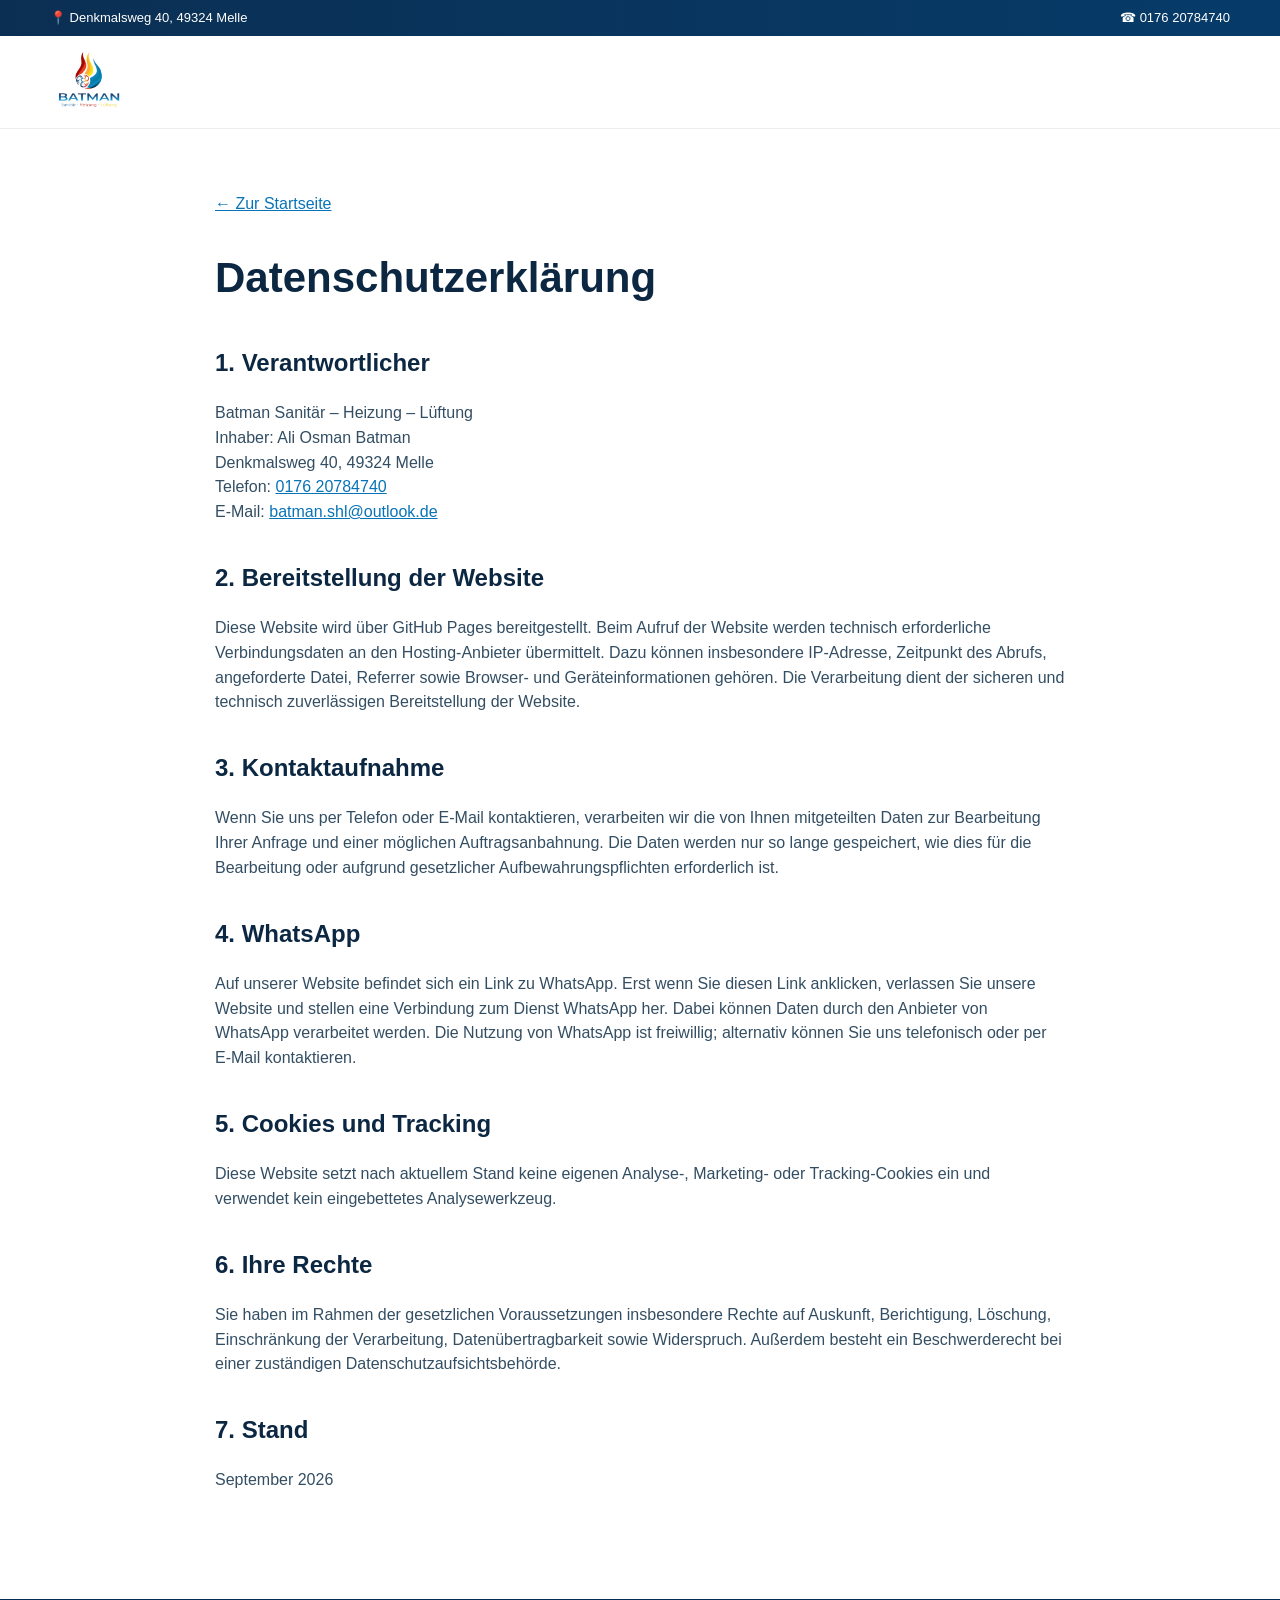
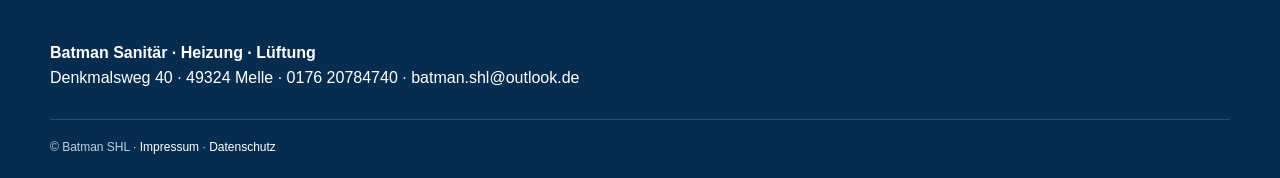
==== datenschutz.html @ 42f6667f "Add files via upload" ====
<!doctype html><html lang="de"><head><meta charset="utf-8"><meta name="viewport" content="width=device-width,initial-scale=1"><meta name="robots" content="index,follow"><link rel="icon" href="logo.jpg" type="image/jpeg"><link rel="stylesheet" href="styles.css"><title>Datenschutz | Batman SHL</title><style>.legal-page{padding:64px 0 90px;max-width:850px}.legal-page h1{font-size:42px;margin:0 0 28px}.legal-page h2{font-size:24px;margin-top:34px}.legal-page p,.legal-page li{color:#334e63}.legal-page a{color:#0873b7;text-decoration:underline}.legal-back{display:inline-block;margin-bottom:28px;color:#0873b7}</style></head><body><div class="topbar"><div class="container topbar-inner"><span>📍 Denkmalsweg 40, 49324 Melle</span><div><a href="tel:+4917620784740">☎ 0176 20784740</a></div></div></div><header class="header"><div class="container nav-wrap"><a class="brand" href="index.html"><img src="logo.jpg" alt="Batman Sanitär - Heizung - Lüftung"></a></div></header><main><div class="container legal-page"><a class="legal-back" href="index.html">← Zur Startseite</a><h1>Datenschutzerklärung</h1><h2>1. Verantwortlicher</h2><p>Batman Sanitär – Heizung – Lüftung<br>Inhaber: Ali Osman Batman<br>Denkmalsweg 40, 49324 Melle<br>Telefon: <a href="tel:+4917620784740">0176 20784740</a><br>E-Mail: <a href="mailto:batman.shl@outlook.de">batman.shl@outlook.de</a></p><h2>2. Bereitstellung der Website</h2><p>Diese Website wird über GitHub Pages bereitgestellt. Beim Aufruf der Website werden technisch erforderliche Verbindungsdaten an den Hosting-Anbieter übermittelt. Dazu können insbesondere IP-Adresse, Zeitpunkt des Abrufs, angeforderte Datei, Referrer sowie Browser- und Geräteinformationen gehören. Die Verarbeitung dient der sicheren und technisch zuverlässigen Bereitstellung der Website.</p><h2>3. Kontaktaufnahme</h2><p>Wenn Sie uns per Telefon oder E-Mail kontaktieren, verarbeiten wir die von Ihnen mitgeteilten Daten zur Bearbeitung Ihrer Anfrage und einer möglichen Auftragsanbahnung. Die Daten werden nur so lange gespeichert, wie dies für die Bearbeitung oder aufgrund gesetzlicher Aufbewahrungspflichten erforderlich ist.</p><h2>4. WhatsApp</h2><p>Auf unserer Website befindet sich ein Link zu WhatsApp. Erst wenn Sie diesen Link anklicken, verlassen Sie unsere Website und stellen eine Verbindung zum Dienst WhatsApp her. Dabei können Daten durch den Anbieter von WhatsApp verarbeitet werden. Die Nutzung von WhatsApp ist freiwillig; alternativ können Sie uns telefonisch oder per E-Mail kontaktieren.</p><h2>5. Cookies und Tracking</h2><p>Diese Website setzt nach aktuellem Stand keine eigenen Analyse-, Marketing- oder Tracking-Cookies ein und verwendet kein eingebettetes Analysewerkzeug.</p><h2>6. Ihre Rechte</h2><p>Sie haben im Rahmen der gesetzlichen Voraussetzungen insbesondere Rechte auf Auskunft, Berichtigung, Löschung, Einschränkung der Verarbeitung, Datenübertragbarkeit sowie Widerspruch. Außerdem besteht ein Beschwerderecht bei einer zuständigen Datenschutzaufsichtsbehörde.</p><h2>7. Stand</h2><p>September 2026</p></div></main><footer class="footer"><div class="container"><strong>Batman Sanitär · Heizung · Lüftung</strong><br>Denkmalsweg 40 · 49324 Melle · <a href="tel:+4917620784740">0176 20784740</a> · <a href="mailto:batman.shl@outlook.de">batman.shl@outlook.de</a><div class="legal">© Batman SHL · <a href="impressum.html">Impressum</a> · <a href="datenschutz.html">Datenschutz</a></div></div></footer></body></html>
---- styles.css ----
:root{--navy:#063b69;--navy2:#0b2f53;--blue:#0f86c8;--red:#d52b1e;--yellow:#ffc928;--ink:#0c2742;--muted:#5f7184;--soft:#f4f8fb;--line:#dce7ef;--white:#fff;--shadow:0 12px 32px rgba(7,45,78,.08)}
*{box-sizing:border-box}html{scroll-behavior:smooth}body{margin:0;font-family:Arial,Helvetica,sans-serif;color:var(--ink);background:#fff;line-height:1.55}a{color:inherit;text-decoration:none}.container{width:min(1180px,calc(100% - 40px));margin:auto}.topbar{background:linear-gradient(90deg,var(--navy2),var(--navy));color:#fff;font-size:13px}.topbar-inner{height:36px;display:flex;align-items:center;justify-content:space-between}.topbar a{color:#fff}.header{background:#fff;position:sticky;top:0;z-index:20;box-shadow:0 1px 0 rgba(12,39,66,.08)}.nav-wrap{height:92px;display:flex;align-items:center;gap:28px}.brand img{display:block;width:280px;max-height:78px;object-fit:contain;object-position:left center}.nav{margin-left:auto;display:flex;gap:28px;align-items:center;font-size:14px;font-weight:600}.nav a:hover{color:var(--blue)}.menu-toggle{display:none;background:none;border:0;font-size:26px}.btn{display:inline-flex;align-items:center;justify-content:center;min-height:48px;padding:0 22px;border-radius:7px;font-weight:700;font-size:14px;border:1px solid transparent;transition:.2s}.btn-primary{background:linear-gradient(135deg,var(--blue),#0468ab);color:#fff;box-shadow:0 8px 20px rgba(15,134,200,.22)}.btn-primary:hover{transform:translateY(-1px)}.btn-outline{border-color:#0b5f9f;color:#0a548a;background:#fff}.hero{background:linear-gradient(100deg,#f7fbfe 0%,#eef6fb 50%,#fff 100%)}.hero-grid{display:grid;grid-template-columns:1.05fr 1fr;min-height:560px}.hero-copy{padding:72px 52px 64px 0;display:flex;flex-direction:column;justify-content:center}.eyebrow{letter-spacing:.18em;font-size:12px;font-weight:800;color:#0873b7;margin-bottom:10px}.hero h1,.section h2,.why h2,.contact-band h2{font-size:clamp(38px,5vw,64px);line-height:.98;letter-spacing:-.04em;margin:0 0 22px}.hero p{font-size:18px;max-width:670px;margin:0 0 28px;color:#2b4660}.actions{display:flex;gap:14px;flex-wrap:wrap}.trust-row{display:flex;gap:28px;flex-wrap:wrap;margin-top:30px;font-size:13px;font-weight:600}.trust-row span{white-space:nowrap}.hero-media{min-height:560px;background:linear-gradient(rgba(4,45,76,.10),rgba(4,45,76,.10)),url('hero-bad.jpg') center/cover no-repeat;position:relative}.hero-note{position:absolute;right:40px;bottom:44px;max-width:250px;background:rgba(255,255,255,.9);padding:18px 20px;border-radius:12px;font-size:22px;font-weight:700;line-height:1.2;box-shadow:var(--shadow)}.section{padding:76px 0}.section h2{font-size:42px;line-height:1.05}.section-intro{max-width:760px;color:var(--muted);margin:0 0 30px;font-size:17px}.services-grid{display:grid;grid-template-columns:repeat(3,1fr);gap:18px}.service-card{border:1px solid var(--line);border-radius:12px;padding:24px 22px;background:#fff;min-height:205px;box-shadow:var(--shadow)}.service-card h3{margin:12px 0 8px;font-size:18px}.service-card p{margin:0;color:var(--muted);font-size:14px}.service-icon{font-size:34px}.why{display:grid;grid-template-columns:1fr 1fr;background:linear-gradient(135deg,#083f70,#052f54);color:#fff}.why-photo{min-height:470px;background:linear-gradient(rgba(4,28,48,.15),rgba(4,28,48,.15)),url('mitarbeiter.jpg') center/cover no-repeat}.why-copy{padding:70px 8vw 60px 55px;display:flex;flex-direction:column;justify-content:center}.why h2{font-size:50px}.why p{font-size:17px;max-width:680px;color:#dceaf4}.light{color:#d9efff}.why-points{display:grid;grid-template-columns:repeat(3,1fr);gap:24px;margin-top:34px}.why-points div{border-left:1px solid rgba(255,255,255,.35);padding-left:16px}.why-points strong,.why-points span{display:block}.why-points span{font-size:13px;color:#dceaf4}.project-grid{display:grid;grid-template-columns:1.2fr .8fr .8fr .9fr;gap:14px;align-items:stretch}.project-visual{min-height:340px;border-radius:10px;background:url('bad-vorher.jpg') center/cover no-repeat;position:relative}.project-visual.after{background-image:url('bad-nachher.jpg')}.project-visual span{position:absolute;left:12px;bottom:12px;background:#111c;color:#fff;padding:5px 9px;border-radius:5px;font-size:12px;font-weight:700}.review-card{border:1px solid var(--line);border-radius:10px;padding:28px 22px;text-align:center;box-shadow:var(--shadow)}.stars{color:#ffb800;font-size:23px;letter-spacing:2px}.review-card strong{display:block;font-size:34px;margin-top:8px}.review-card p{color:var(--muted);font-size:13px}.review-card blockquote{font-style:italic;margin:20px 0 0;color:#445c71}.contact-band{background:linear-gradient(100deg,#edf7fd,#f8fbfd);padding:42px 0}.contact-inner{display:flex;align-items:center;justify-content:space-between;gap:30px}.contact-band h2{font-size:34px;margin-bottom:8px}.contact-band p{margin:0;color:var(--muted)}.footer{background:#062d50;color:#fff;padding:42px 0 22px}.footer-grid{display:grid;grid-template-columns:320px 1fr 1fr;gap:40px;align-items:center}.footer img{width:260px;background:#fff;border-radius:10px;padding:8px}.footer a{color:#fff}.footer-links{display:flex;gap:20px;flex-wrap:wrap}.legal{margin-top:28px;padding-top:18px;border-top:1px solid rgba(255,255,255,.15);font-size:12px;color:#bed1df}.light-btn{background:#fff}
@media(max-width:1000px){.nav{position:absolute;top:92px;left:0;right:0;background:#fff;padding:20px;box-shadow:var(--shadow);display:none;flex-direction:column}.nav.open{display:flex}.menu-toggle{display:block;margin-left:auto}.nav-cta{display:none}.hero-grid{grid-template-columns:1fr}.hero-copy{padding-right:0}.hero-media{min-height:420px}.services-grid{grid-template-columns:repeat(3,1fr)}.why{grid-template-columns:1fr}.project-grid{grid-template-columns:1fr 1fr}.project-grid>div:first-child{grid-column:1/-1}.review-card{grid-column:1/-1}.footer-grid{grid-template-columns:1fr}.brand img{width:240px}}
@media(max-width:640px){.container{width:min(100% - 24px,1180px)}.topbar-inner{height:auto;padding:8px 0;gap:8px;flex-direction:column;align-items:flex-start}.nav-wrap{height:78px}.brand img{width:205px;max-height:66px}.hero-copy{padding:48px 0}.hero h1{font-size:46px}.hero-media{min-height:330px}.hero-note{right:18px;bottom:18px;font-size:18px;max-width:210px}.services-grid{grid-template-columns:1fr}.why-copy{padding:50px 24px}.why h2{font-size:42px}.why-points{grid-template-columns:1fr}.project-grid{grid-template-columns:1fr}.project-grid>*{grid-column:1!important}.contact-inner{flex-direction:column;align-items:flex-start}.footer img{width:220px}.actions .btn{width:100%}}

/* ===== MOBILE-ONLY KORREKTUREN (Desktop bleibt unverändert) ===== */
@media (max-width:640px){
  /* Header kompakter und Logo sauber sichtbar */
  .header{position:sticky;top:0}
  .nav-wrap{height:72px;gap:12px}
  .brand{display:flex;align-items:center;min-width:0;max-width:78%}
  .brand img{width:190px;height:58px;max-height:58px;object-fit:contain;object-position:left center;background:#fff}
  .menu-toggle{font-size:30px;line-height:1;padding:8px;color:var(--blue)}
  .nav{top:72px}

  /* Hero auf dem Handy ausgewogener */
  .hero-copy{padding:38px 0 34px}
  .hero h1{font-size:42px;line-height:1.04;margin-bottom:20px}
  .hero p{font-size:17px;line-height:1.55}
  .trust-row{gap:12px 20px;margin-top:24px}
  .hero-media{min-height:285px;background-position:center}
  .hero-note{right:14px;bottom:14px;max-width:205px;padding:15px 16px;font-size:17px}

  /* Leistungen: weniger Leerraum, bessere Lesbarkeit */
  .section{padding:54px 0}
  .section h2{font-size:38px;line-height:1.06}
  .section-intro{font-size:16px;line-height:1.55}
  .services-grid{gap:14px}
  .service-card{min-height:0;padding:22px 20px}
  .service-card h3{font-size:21px}
  .service-card p{font-size:16px;line-height:1.5}
  .service-icon{font-size:32px}

  /* Mitarbeiterbild auf Mobil sichtbar und vor dem Text */
  .why{grid-template-columns:1fr}
  .why-photo{display:block;min-height:280px;background-position:center 35%}
  .why-copy{padding:44px 22px 48px}
  .why h2{font-size:40px}
  .why p{font-size:16px}
  .why-points{gap:18px;margin-top:26px}

  /* Referenzen: Bilder kompakt statt riesiger Leerflächen */
  .project-grid{gap:16px}
  .project-visual{min-height:260px;background-position:center}
  .review-card{padding:24px 18px}

  /* Kontakt & Footer kompakter */
  .contact-band{padding:36px 0}
  .contact-band h2{font-size:32px}
  .footer{padding:34px 0 18px}
  .footer-grid{gap:24px}
  .footer img{width:200px;max-height:200px;object-fit:contain;background:#fff}
}
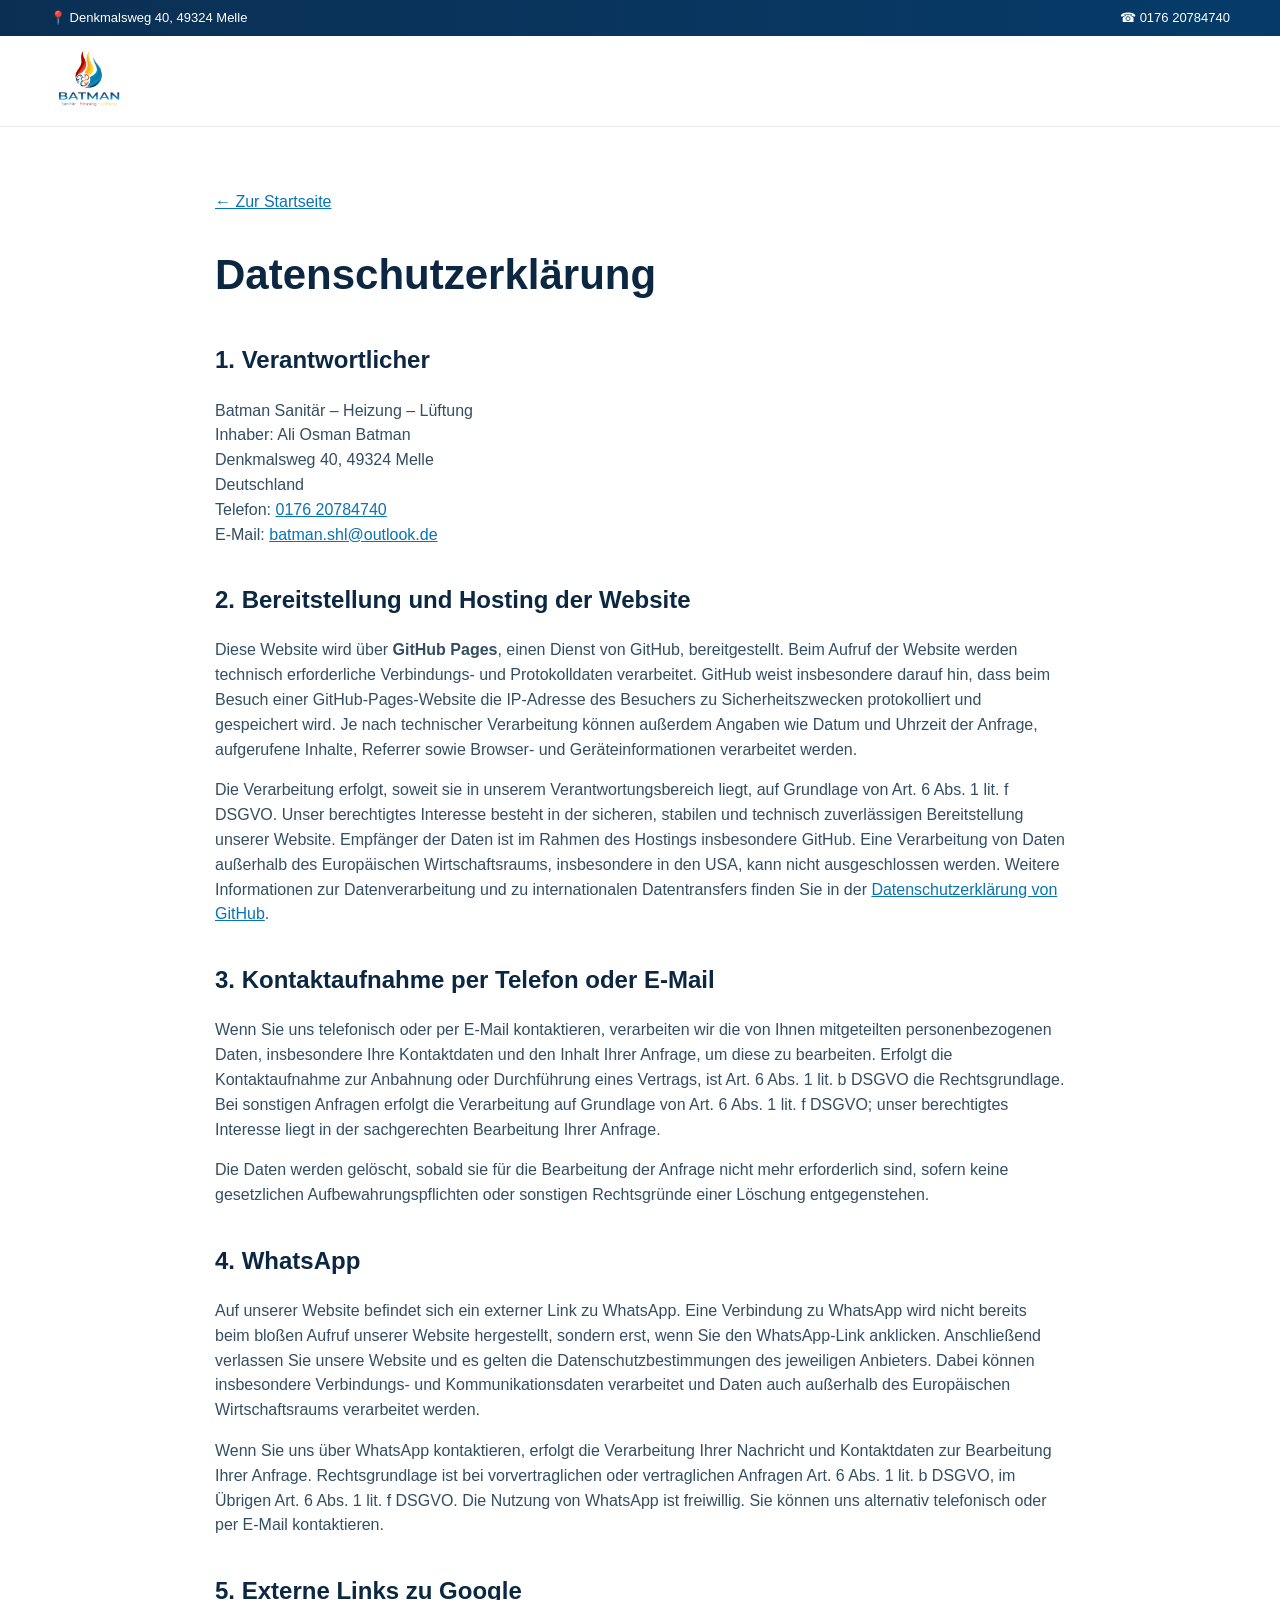
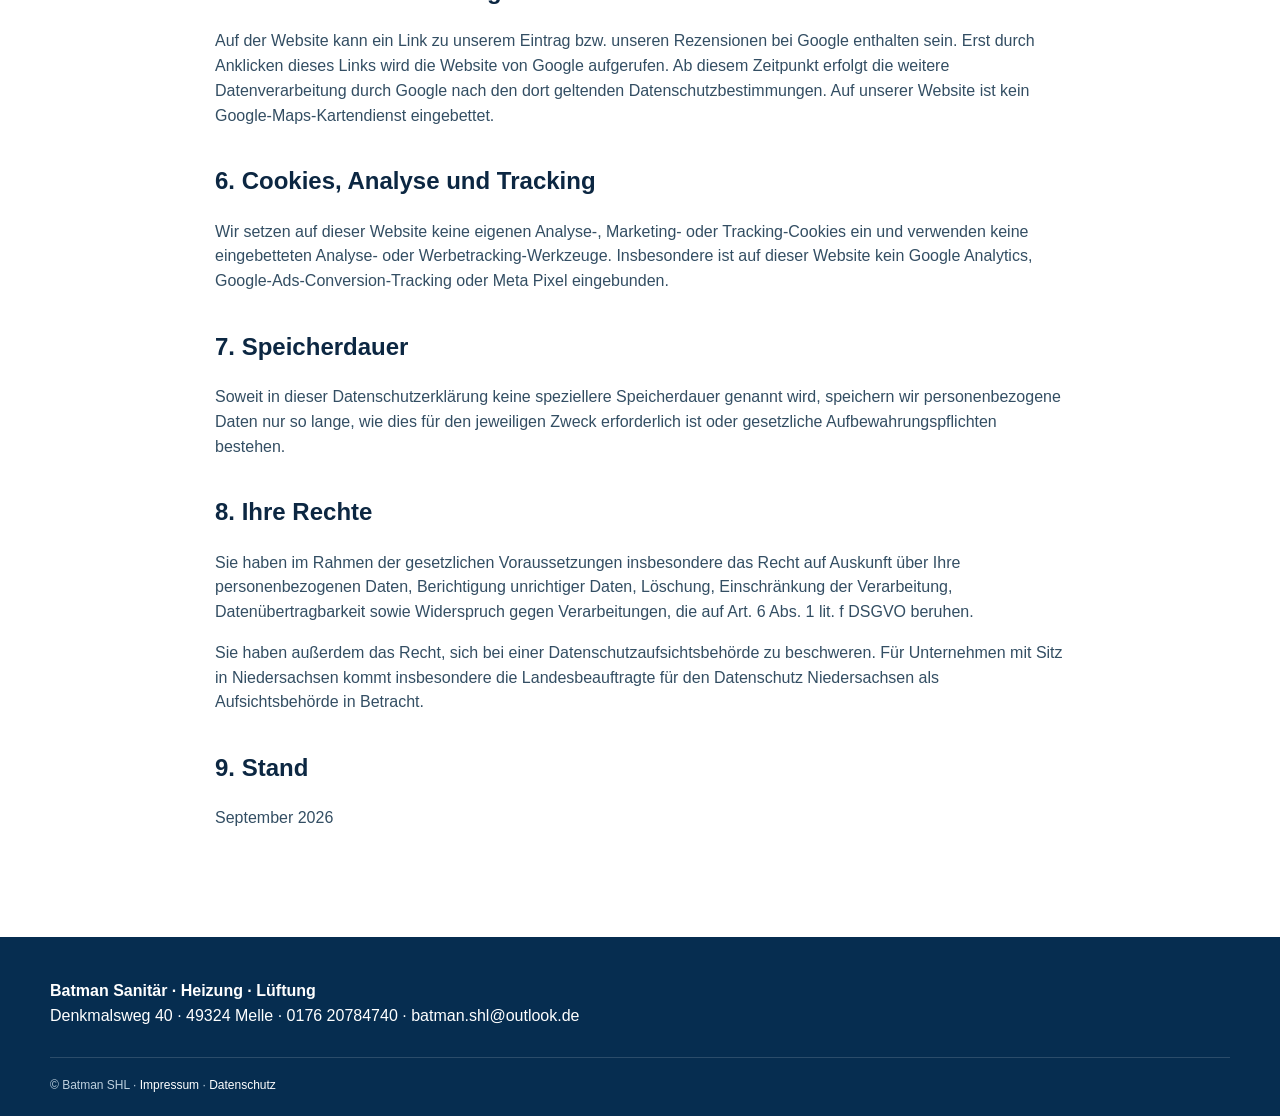
==== commit 04849d51: "Add files via upload" ====
--- a/datenschutz.html
+++ b/datenschutz.html
@@ -1 +1,10 @@
-<!doctype html><html lang="de"><head><meta charset="utf-8"><meta name="viewport" content="width=device-width,initial-scale=1"><meta name="robots" content="index,follow"><link rel="icon" href="logo.jpg" type="image/jpeg"><link rel="stylesheet" href="styles.css"><title>Datenschutz | Batman SHL</title><style>.legal-page{padding:64px 0 90px;max-width:850px}.legal-page h1{font-size:42px;margin:0 0 28px}.legal-page h2{font-size:24px;margin-top:34px}.legal-page p,.legal-page li{color:#334e63}.legal-page a{color:#0873b7;text-decoration:underline}.legal-back{display:inline-block;margin-bottom:28px;color:#0873b7}</style></head><body><div class="topbar"><div class="container topbar-inner"><span>📍 Denkmalsweg 40, 49324 Melle</span><div><a href="tel:+4917620784740">☎ 0176 20784740</a></div></div></div><header class="header"><div class="container nav-wrap"><a class="brand" href="index.html"><img src="logo.jpg" alt="Batman Sanitär - Heizung - Lüftung"></a></div></header><main><div class="container legal-page"><a class="legal-back" href="index.html">← Zur Startseite</a><h1>Datenschutzerklärung</h1><h2>1. Verantwortlicher</h2><p>Batman Sanitär – Heizung – Lüftung<br>Inhaber: Ali Osman Batman<br>Denkmalsweg 40, 49324 Melle<br>Telefon: <a href="tel:+4917620784740">0176 20784740</a><br>E-Mail: <a href="mailto:batman.shl@outlook.de">batman.shl@outlook.de</a></p><h2>2. Bereitstellung der Website</h2><p>Diese Website wird über GitHub Pages bereitgestellt. Beim Aufruf der Website werden technisch erforderliche Verbindungsdaten an den Hosting-Anbieter übermittelt. Dazu können insbesondere IP-Adresse, Zeitpunkt des Abrufs, angeforderte Datei, Referrer sowie Browser- und Geräteinformationen gehören. Die Verarbeitung dient der sicheren und technisch zuverlässigen Bereitstellung der Website.</p><h2>3. Kontaktaufnahme</h2><p>Wenn Sie uns per Telefon oder E-Mail kontaktieren, verarbeiten wir die von Ihnen mitgeteilten Daten zur Bearbeitung Ihrer Anfrage und einer möglichen Auftragsanbahnung. Die Daten werden nur so lange gespeichert, wie dies für die Bearbeitung oder aufgrund gesetzlicher Aufbewahrungspflichten erforderlich ist.</p><h2>4. WhatsApp</h2><p>Auf unserer Website befindet sich ein Link zu WhatsApp. Erst wenn Sie diesen Link anklicken, verlassen Sie unsere Website und stellen eine Verbindung zum Dienst WhatsApp her. Dabei können Daten durch den Anbieter von WhatsApp verarbeitet werden. Die Nutzung von WhatsApp ist freiwillig; alternativ können Sie uns telefonisch oder per E-Mail kontaktieren.</p><h2>5. Cookies und Tracking</h2><p>Diese Website setzt nach aktuellem Stand keine eigenen Analyse-, Marketing- oder Tracking-Cookies ein und verwendet kein eingebettetes Analysewerkzeug.</p><h2>6. Ihre Rechte</h2><p>Sie haben im Rahmen der gesetzlichen Voraussetzungen insbesondere Rechte auf Auskunft, Berichtigung, Löschung, Einschränkung der Verarbeitung, Datenübertragbarkeit sowie Widerspruch. Außerdem besteht ein Beschwerderecht bei einer zuständigen Datenschutzaufsichtsbehörde.</p><h2>7. Stand</h2><p>September 2026</p></div></main><footer class="footer"><div class="container"><strong>Batman Sanitär · Heizung · Lüftung</strong><br>Denkmalsweg 40 · 49324 Melle · <a href="tel:+4917620784740">0176 20784740</a> · <a href="mailto:batman.shl@outlook.de">batman.shl@outlook.de</a><div class="legal">© Batman SHL · <a href="impressum.html">Impressum</a> · <a href="datenschutz.html">Datenschutz</a></div></div></footer></body></html>+<!doctype html><html lang="de"><head><meta charset="utf-8"><meta name="viewport" content="width=device-width,initial-scale=1"><meta name="robots" content="index,follow"><link rel="icon" href="logo.jpg" type="image/jpeg"><link rel="stylesheet" href="styles.css"><title>Datenschutz | Batman SHL</title><style>.legal-page{padding:64px 0 90px;max-width:850px}.legal-page h1{font-size:42px;margin:0 0 28px}.legal-page h2{font-size:24px;margin-top:34px}.legal-page p,.legal-page li{color:#334e63}.legal-page a{color:#0873b7;text-decoration:underline}.legal-back{display:inline-block;margin-bottom:28px;color:#0873b7}</style></head><body><div class="topbar"><div class="container topbar-inner"><span>📍 Denkmalsweg 40, 49324 Melle</span><div><a href="tel:+4917620784740">☎ 0176 20784740</a></div></div></div><header class="header"><div class="container nav-wrap"><a class="brand" href="index.html"><img src="logo.jpg" alt="Batman Sanitär - Heizung - Lüftung"></a></div></header><main><div class="container legal-page"><a class="legal-back" href="index.html">← Zur Startseite</a><h1>Datenschutzerklärung</h1>
+<h2>1. Verantwortlicher</h2><p>Batman Sanitär – Heizung – Lüftung<br>Inhaber: Ali Osman Batman<br>Denkmalsweg 40, 49324 Melle<br>Deutschland<br>Telefon: <a href="tel:+4917620784740">0176 20784740</a><br>E-Mail: <a href="mailto:batman.shl@outlook.de">batman.shl@outlook.de</a></p>
+<h2>2. Bereitstellung und Hosting der Website</h2><p>Diese Website wird über <strong>GitHub Pages</strong>, einen Dienst von GitHub, bereitgestellt. Beim Aufruf der Website werden technisch erforderliche Verbindungs- und Protokolldaten verarbeitet. GitHub weist insbesondere darauf hin, dass beim Besuch einer GitHub-Pages-Website die IP-Adresse des Besuchers zu Sicherheitszwecken protokolliert und gespeichert wird. Je nach technischer Verarbeitung können außerdem Angaben wie Datum und Uhrzeit der Anfrage, aufgerufene Inhalte, Referrer sowie Browser- und Geräteinformationen verarbeitet werden.</p><p>Die Verarbeitung erfolgt, soweit sie in unserem Verantwortungsbereich liegt, auf Grundlage von Art. 6 Abs. 1 lit. f DSGVO. Unser berechtigtes Interesse besteht in der sicheren, stabilen und technisch zuverlässigen Bereitstellung unserer Website. Empfänger der Daten ist im Rahmen des Hostings insbesondere GitHub. Eine Verarbeitung von Daten außerhalb des Europäischen Wirtschaftsraums, insbesondere in den USA, kann nicht ausgeschlossen werden. Weitere Informationen zur Datenverarbeitung und zu internationalen Datentransfers finden Sie in der <a href="https://docs.github.com/de/site-policy/privacy-policies/github-general-privacy-statement" target="_blank" rel="noopener">Datenschutzerklärung von GitHub</a>.</p>
+<h2>3. Kontaktaufnahme per Telefon oder E-Mail</h2><p>Wenn Sie uns telefonisch oder per E-Mail kontaktieren, verarbeiten wir die von Ihnen mitgeteilten personenbezogenen Daten, insbesondere Ihre Kontaktdaten und den Inhalt Ihrer Anfrage, um diese zu bearbeiten. Erfolgt die Kontaktaufnahme zur Anbahnung oder Durchführung eines Vertrags, ist Art. 6 Abs. 1 lit. b DSGVO die Rechtsgrundlage. Bei sonstigen Anfragen erfolgt die Verarbeitung auf Grundlage von Art. 6 Abs. 1 lit. f DSGVO; unser berechtigtes Interesse liegt in der sachgerechten Bearbeitung Ihrer Anfrage.</p><p>Die Daten werden gelöscht, sobald sie für die Bearbeitung der Anfrage nicht mehr erforderlich sind, sofern keine gesetzlichen Aufbewahrungspflichten oder sonstigen Rechtsgründe einer Löschung entgegenstehen.</p>
+<h2>4. WhatsApp</h2><p>Auf unserer Website befindet sich ein externer Link zu WhatsApp. Eine Verbindung zu WhatsApp wird nicht bereits beim bloßen Aufruf unserer Website hergestellt, sondern erst, wenn Sie den WhatsApp-Link anklicken. Anschließend verlassen Sie unsere Website und es gelten die Datenschutzbestimmungen des jeweiligen Anbieters. Dabei können insbesondere Verbindungs- und Kommunikationsdaten verarbeitet und Daten auch außerhalb des Europäischen Wirtschaftsraums verarbeitet werden.</p><p>Wenn Sie uns über WhatsApp kontaktieren, erfolgt die Verarbeitung Ihrer Nachricht und Kontaktdaten zur Bearbeitung Ihrer Anfrage. Rechtsgrundlage ist bei vorvertraglichen oder vertraglichen Anfragen Art. 6 Abs. 1 lit. b DSGVO, im Übrigen Art. 6 Abs. 1 lit. f DSGVO. Die Nutzung von WhatsApp ist freiwillig. Sie können uns alternativ telefonisch oder per E-Mail kontaktieren.</p>
+<h2>5. Externe Links zu Google</h2><p>Auf der Website kann ein Link zu unserem Eintrag bzw. unseren Rezensionen bei Google enthalten sein. Erst durch Anklicken dieses Links wird die Website von Google aufgerufen. Ab diesem Zeitpunkt erfolgt die weitere Datenverarbeitung durch Google nach den dort geltenden Datenschutzbestimmungen. Auf unserer Website ist kein Google-Maps-Kartendienst eingebettet.</p>
+<h2>6. Cookies, Analyse und Tracking</h2><p>Wir setzen auf dieser Website keine eigenen Analyse-, Marketing- oder Tracking-Cookies ein und verwenden keine eingebetteten Analyse- oder Werbetracking-Werkzeuge. Insbesondere ist auf dieser Website kein Google Analytics, Google-Ads-Conversion-Tracking oder Meta Pixel eingebunden.</p>
+<h2>7. Speicherdauer</h2><p>Soweit in dieser Datenschutzerklärung keine speziellere Speicherdauer genannt wird, speichern wir personenbezogene Daten nur so lange, wie dies für den jeweiligen Zweck erforderlich ist oder gesetzliche Aufbewahrungspflichten bestehen.</p>
+<h2>8. Ihre Rechte</h2><p>Sie haben im Rahmen der gesetzlichen Voraussetzungen insbesondere das Recht auf Auskunft über Ihre personenbezogenen Daten, Berichtigung unrichtiger Daten, Löschung, Einschränkung der Verarbeitung, Datenübertragbarkeit sowie Widerspruch gegen Verarbeitungen, die auf Art. 6 Abs. 1 lit. f DSGVO beruhen.</p><p>Sie haben außerdem das Recht, sich bei einer Datenschutzaufsichtsbehörde zu beschweren. Für Unternehmen mit Sitz in Niedersachsen kommt insbesondere die Landesbeauftragte für den Datenschutz Niedersachsen als Aufsichtsbehörde in Betracht.</p>
+<h2>9. Stand</h2><p>September 2026</p></div></main><footer class="footer"><div class="container"><strong>Batman Sanitär · Heizung · Lüftung</strong><br>Denkmalsweg 40 · 49324 Melle · <a href="tel:+4917620784740">0176 20784740</a> · <a href="mailto:batman.shl@outlook.de">batman.shl@outlook.de</a><div class="legal">© Batman SHL · <a href="impressum.html">Impressum</a> · <a href="datenschutz.html">Datenschutz</a></div></div></footer></body></html>
--- a/styles.css
+++ b/styles.css
@@ -1,53 +1,86 @@
 :root{--navy:#063b69;--navy2:#0b2f53;--blue:#0f86c8;--red:#d52b1e;--yellow:#ffc928;--ink:#0c2742;--muted:#5f7184;--soft:#f4f8fb;--line:#dce7ef;--white:#fff;--shadow:0 12px 32px rgba(7,45,78,.08)}
-*{box-sizing:border-box}html{scroll-behavior:smooth}body{margin:0;font-family:Arial,Helvetica,sans-serif;color:var(--ink);background:#fff;line-height:1.55}a{color:inherit;text-decoration:none}.container{width:min(1180px,calc(100% - 40px));margin:auto}.topbar{background:linear-gradient(90deg,var(--navy2),var(--navy));color:#fff;font-size:13px}.topbar-inner{height:36px;display:flex;align-items:center;justify-content:space-between}.topbar a{color:#fff}.header{background:#fff;position:sticky;top:0;z-index:20;box-shadow:0 1px 0 rgba(12,39,66,.08)}.nav-wrap{height:92px;display:flex;align-items:center;gap:28px}.brand img{display:block;width:280px;max-height:78px;object-fit:contain;object-position:left center}.nav{margin-left:auto;display:flex;gap:28px;align-items:center;font-size:14px;font-weight:600}.nav a:hover{color:var(--blue)}.menu-toggle{display:none;background:none;border:0;font-size:26px}.btn{display:inline-flex;align-items:center;justify-content:center;min-height:48px;padding:0 22px;border-radius:7px;font-weight:700;font-size:14px;border:1px solid transparent;transition:.2s}.btn-primary{background:linear-gradient(135deg,var(--blue),#0468ab);color:#fff;box-shadow:0 8px 20px rgba(15,134,200,.22)}.btn-primary:hover{transform:translateY(-1px)}.btn-outline{border-color:#0b5f9f;color:#0a548a;background:#fff}.hero{background:linear-gradient(100deg,#f7fbfe 0%,#eef6fb 50%,#fff 100%)}.hero-grid{display:grid;grid-template-columns:1.05fr 1fr;min-height:560px}.hero-copy{padding:72px 52px 64px 0;display:flex;flex-direction:column;justify-content:center}.eyebrow{letter-spacing:.18em;font-size:12px;font-weight:800;color:#0873b7;margin-bottom:10px}.hero h1,.section h2,.why h2,.contact-band h2{font-size:clamp(38px,5vw,64px);line-height:.98;letter-spacing:-.04em;margin:0 0 22px}.hero p{font-size:18px;max-width:670px;margin:0 0 28px;color:#2b4660}.actions{display:flex;gap:14px;flex-wrap:wrap}.trust-row{display:flex;gap:28px;flex-wrap:wrap;margin-top:30px;font-size:13px;font-weight:600}.trust-row span{white-space:nowrap}.hero-media{min-height:560px;background:linear-gradient(rgba(4,45,76,.10),rgba(4,45,76,.10)),url('hero-bad.jpg') center/cover no-repeat;position:relative}.hero-note{position:absolute;right:40px;bottom:44px;max-width:250px;background:rgba(255,255,255,.9);padding:18px 20px;border-radius:12px;font-size:22px;font-weight:700;line-height:1.2;box-shadow:var(--shadow)}.section{padding:76px 0}.section h2{font-size:42px;line-height:1.05}.section-intro{max-width:760px;color:var(--muted);margin:0 0 30px;font-size:17px}.services-grid{display:grid;grid-template-columns:repeat(3,1fr);gap:18px}.service-card{border:1px solid var(--line);border-radius:12px;padding:24px 22px;background:#fff;min-height:205px;box-shadow:var(--shadow)}.service-card h3{margin:12px 0 8px;font-size:18px}.service-card p{margin:0;color:var(--muted);font-size:14px}.service-icon{font-size:34px}.why{display:grid;grid-template-columns:1fr 1fr;background:linear-gradient(135deg,#083f70,#052f54);color:#fff}.why-photo{min-height:470px;background:linear-gradient(rgba(4,28,48,.15),rgba(4,28,48,.15)),url('mitarbeiter.jpg') center/cover no-repeat}.why-copy{padding:70px 8vw 60px 55px;display:flex;flex-direction:column;justify-content:center}.why h2{font-size:50px}.why p{font-size:17px;max-width:680px;color:#dceaf4}.light{color:#d9efff}.why-points{display:grid;grid-template-columns:repeat(3,1fr);gap:24px;margin-top:34px}.why-points div{border-left:1px solid rgba(255,255,255,.35);padding-left:16px}.why-points strong,.why-points span{display:block}.why-points span{font-size:13px;color:#dceaf4}.project-grid{display:grid;grid-template-columns:1.2fr .8fr .8fr .9fr;gap:14px;align-items:stretch}.project-visual{min-height:340px;border-radius:10px;background:url('bad-vorher.jpg') center/cover no-repeat;position:relative}.project-visual.after{background-image:url('bad-nachher.jpg')}.project-visual span{position:absolute;left:12px;bottom:12px;background:#111c;color:#fff;padding:5px 9px;border-radius:5px;font-size:12px;font-weight:700}.review-card{border:1px solid var(--line);border-radius:10px;padding:28px 22px;text-align:center;box-shadow:var(--shadow)}.stars{color:#ffb800;font-size:23px;letter-spacing:2px}.review-card strong{display:block;font-size:34px;margin-top:8px}.review-card p{color:var(--muted);font-size:13px}.review-card blockquote{font-style:italic;margin:20px 0 0;color:#445c71}.contact-band{background:linear-gradient(100deg,#edf7fd,#f8fbfd);padding:42px 0}.contact-inner{display:flex;align-items:center;justify-content:space-between;gap:30px}.contact-band h2{font-size:34px;margin-bottom:8px}.contact-band p{margin:0;color:var(--muted)}.footer{background:#062d50;color:#fff;padding:42px 0 22px}.footer-grid{display:grid;grid-template-columns:320px 1fr 1fr;gap:40px;align-items:center}.footer img{width:260px;background:#fff;border-radius:10px;padding:8px}.footer a{color:#fff}.footer-links{display:flex;gap:20px;flex-wrap:wrap}.legal{margin-top:28px;padding-top:18px;border-top:1px solid rgba(255,255,255,.15);font-size:12px;color:#bed1df}.light-btn{background:#fff}
-@media(max-width:1000px){.nav{position:absolute;top:92px;left:0;right:0;background:#fff;padding:20px;box-shadow:var(--shadow);display:none;flex-direction:column}.nav.open{display:flex}.menu-toggle{display:block;margin-left:auto}.nav-cta{display:none}.hero-grid{grid-template-columns:1fr}.hero-copy{padding-right:0}.hero-media{min-height:420px}.services-grid{grid-template-columns:repeat(3,1fr)}.why{grid-template-columns:1fr}.project-grid{grid-template-columns:1fr 1fr}.project-grid>div:first-child{grid-column:1/-1}.review-card{grid-column:1/-1}.footer-grid{grid-template-columns:1fr}.brand img{width:240px}}
-@media(max-width:640px){.container{width:min(100% - 24px,1180px)}.topbar-inner{height:auto;padding:8px 0;gap:8px;flex-direction:column;align-items:flex-start}.nav-wrap{height:78px}.brand img{width:205px;max-height:66px}.hero-copy{padding:48px 0}.hero h1{font-size:46px}.hero-media{min-height:330px}.hero-note{right:18px;bottom:18px;font-size:18px;max-width:210px}.services-grid{grid-template-columns:1fr}.why-copy{padding:50px 24px}.why h2{font-size:42px}.why-points{grid-template-columns:1fr}.project-grid{grid-template-columns:1fr}.project-grid>*{grid-column:1!important}.contact-inner{flex-direction:column;align-items:flex-start}.footer img{width:220px}.actions .btn{width:100%}}
+*{box-sizing:border-box}
+html{scroll-behavior:smooth;-webkit-text-size-adjust:100%}
+body{margin:0;font-family:Arial,Helvetica,sans-serif;color:var(--ink);background:#fff;line-height:1.55;overflow-x:hidden}
+img{max-width:100%;height:auto}
+a{color:inherit;text-decoration:none}
+.container{width:min(1180px,calc(100% - clamp(24px,4vw,48px)));margin-inline:auto}
+.topbar{background:linear-gradient(90deg,var(--navy2),var(--navy));color:#fff;font-size:13px}
+.topbar-inner{min-height:36px;display:flex;align-items:center;justify-content:space-between;gap:16px;flex-wrap:wrap;padding:6px 0}
+.topbar a{color:#fff}
+.header{background:#fff;position:sticky;top:0;z-index:20;box-shadow:0 1px 0 rgba(12,39,66,.08)}
+.nav-wrap{min-height:clamp(72px,7vw,92px);display:flex;align-items:center;gap:clamp(14px,2vw,28px)}
+.brand{display:flex;align-items:center;min-width:0;flex:0 1 auto}
+.brand img{display:block;width:clamp(190px,22vw,280px);max-height:78px;object-fit:contain;object-position:left center}
+.nav{margin-left:auto;display:flex;gap:clamp(14px,2vw,28px);align-items:center;font-size:14px;font-weight:600;white-space:nowrap}
+.nav a:hover{color:var(--blue)}
+.menu-toggle{display:none;background:none;border:0;font-size:28px;color:var(--blue);cursor:pointer}
+.btn{display:inline-flex;align-items:center;justify-content:center;min-height:48px;padding:0 clamp(16px,2vw,22px);border-radius:7px;font-weight:700;font-size:14px;border:1px solid transparent;transition:.2s;text-align:center}
+.btn-primary{background:linear-gradient(135deg,var(--blue),#0468ab);color:#fff;box-shadow:0 8px 20px rgba(15,134,200,.22)}
+.btn-primary:hover{transform:translateY(-1px)}
+.btn-outline{border-color:#0b5f9f;color:#0a548a;background:#fff}
+.hero{background:linear-gradient(100deg,#f7fbfe 0%,#eef6fb 50%,#fff 100%)}
+.hero-grid{display:grid;grid-template-columns:minmax(0,1.05fr) minmax(0,1fr);align-items:stretch}
+.hero-copy{padding:clamp(48px,6vw,72px) clamp(24px,4vw,52px) clamp(44px,5vw,64px) 0;display:flex;flex-direction:column;justify-content:center;min-width:0}
+.eyebrow{letter-spacing:.18em;font-size:12px;font-weight:800;color:#0873b7;margin-bottom:10px}
+.hero h1,.section h2,.why h2,.contact-band h2{font-size:clamp(36px,4.6vw,64px);line-height:.98;letter-spacing:-.04em;margin:0 0 22px;overflow-wrap:anywhere}
+.hero p{font-size:clamp(16px,1.5vw,18px);max-width:670px;margin:0 0 28px;color:#2b4660}
+.actions{display:flex;gap:14px;flex-wrap:wrap}
+.trust-row{display:flex;gap:14px 28px;flex-wrap:wrap;margin-top:30px;font-size:13px;font-weight:600}
+.trust-row span{white-space:normal}
+.hero-media{min-height:clamp(420px,45vw,560px);background:linear-gradient(rgba(4,45,76,.10),rgba(4,45,76,.10)),url('hero-bad.jpg') center/cover no-repeat;position:relative}
+.hero-note{position:absolute;right:clamp(18px,3vw,40px);bottom:clamp(18px,3vw,44px);max-width:min(250px,70%);background:rgba(255,255,255,.92);padding:clamp(14px,2vw,20px);border-radius:12px;font-size:clamp(17px,2vw,22px);font-weight:700;line-height:1.2;box-shadow:var(--shadow)}
+.section{padding:clamp(54px,6vw,76px) 0}
+.section h2{font-size:clamp(34px,4vw,42px);line-height:1.05}
+.section-intro{max-width:760px;color:var(--muted);margin:0 0 30px;font-size:clamp(15px,1.4vw,17px)}
+.services-grid{display:grid;grid-template-columns:repeat(auto-fit,minmax(min(240px,100%),1fr));gap:18px}
+.service-card{border:1px solid var(--line);border-radius:12px;padding:24px 22px;background:#fff;min-height:205px;box-shadow:var(--shadow)}
+.service-card h3{margin:12px 0 8px;font-size:18px}.service-card p{margin:0;color:var(--muted);font-size:14px}.service-icon{font-size:34px}
+.why{display:grid;grid-template-columns:minmax(0,1fr) minmax(0,1fr);background:linear-gradient(135deg,#083f70,#052f54);color:#fff}
+.why-photo{min-height:clamp(380px,40vw,470px);background:linear-gradient(rgba(4,28,48,.15),rgba(4,28,48,.15)),url('mitarbeiter.jpg') center/cover no-repeat}
+.why-copy{padding:clamp(48px,6vw,70px) clamp(24px,8vw,110px) clamp(46px,5vw,60px) clamp(28px,4vw,55px);display:flex;flex-direction:column;justify-content:center;min-width:0}
+.why h2{font-size:clamp(38px,4vw,50px)}.why p{font-size:clamp(15px,1.4vw,17px);max-width:680px;color:#dceaf4}.light{color:#d9efff}
+.why-points{display:grid;grid-template-columns:repeat(3,minmax(0,1fr));gap:clamp(14px,2vw,24px);margin-top:34px}.why-points div{border-left:1px solid rgba(255,255,255,.35);padding-left:16px}.why-points strong,.why-points span{display:block}.why-points span{font-size:13px;color:#dceaf4}
+.project-grid{display:grid;grid-template-columns:minmax(260px,1.2fr) repeat(2,minmax(190px,.8fr)) minmax(230px,.9fr);gap:14px;align-items:stretch}
+.project-grid>div:first-child{min-width:0}
+.project-visual{min-height:0;aspect-ratio:4/5;border-radius:10px;position:relative;overflow:hidden;margin:0;background:#eef3f7}.project-visual img{display:block;width:100%;height:100%;object-fit:cover;object-position:center}.project-visual figcaption{position:absolute;left:12px;bottom:12px;background:#111c;color:#fff;padding:5px 9px;border-radius:5px;font-size:12px;font-weight:700;z-index:1}
+.review-card{border:1px solid var(--line);border-radius:10px;padding:28px 22px;text-align:center;box-shadow:var(--shadow);min-width:0}.review-link{display:block;color:inherit;text-decoration:none;transition:transform .18s ease,box-shadow .18s ease,border-color .18s ease;cursor:pointer}.review-link:hover,.review-link:focus-visible{transform:translateY(-2px);box-shadow:0 14px 34px rgba(8,44,77,.14);border-color:#8fc5e8;outline:none}.stars{color:#ffb800;font-size:23px;letter-spacing:2px}.review-card strong{display:block;font-size:34px;margin-top:8px}.review-card p{color:var(--muted);font-size:13px}.review-card blockquote{font-style:italic;margin:20px 0 0;color:#445c71}.review-cta{display:inline-block;margin-top:20px;font-weight:700;color:#0a79c8;font-size:14px}
+.contact-band{background:linear-gradient(100deg,#edf7fd,#f8fbfd);padding:42px 0}.contact-inner{display:flex;align-items:center;justify-content:space-between;gap:30px}.contact-band h2{font-size:clamp(30px,3vw,34px);margin-bottom:8px}.contact-band p{margin:0;color:var(--muted)}
+.footer{background:#062d50;color:#fff;padding:42px 0 22px}.footer-grid{display:grid;grid-template-columns:minmax(220px,320px) minmax(220px,1fr) minmax(220px,1fr);gap:40px;align-items:center}.footer img{width:min(260px,100%);background:#fff;border-radius:10px;padding:8px}.footer a{color:#fff}.footer-links{display:flex;gap:20px;flex-wrap:wrap}.legal{margin-top:28px;padding-top:18px;border-top:1px solid rgba(255,255,255,.15);font-size:12px;color:#bed1df}.light-btn{background:#fff}
 
-/* ===== MOBILE-ONLY KORREKTUREN (Desktop bleibt unverändert) ===== */
-@media (max-width:640px){
-  /* Header kompakter und Logo sauber sichtbar */
-  .header{position:sticky;top:0}
-  .nav-wrap{height:72px;gap:12px}
-  .brand{display:flex;align-items:center;min-width:0;max-width:78%}
-  .brand img{width:190px;height:58px;max-height:58px;object-fit:contain;object-position:left center;background:#fff}
-  .menu-toggle{font-size:30px;line-height:1;padding:8px;color:var(--blue)}
-  .nav{top:72px}
+/* Tablet / kleinere Desktopfenster */
+@media(max-width:1100px){
+  .nav{gap:16px}.nav-cta{display:none}
+  .hero-grid{grid-template-columns:minmax(0,1fr) minmax(360px,.9fr)}
+  .project-grid{grid-template-columns:1fr 1fr 1fr}.project-grid>div:first-child{grid-column:1/-1}.review-card{grid-column:1/-1}
+  .footer-grid{grid-template-columns:1fr 1fr}.footer-links{grid-column:1/-1}
+}
 
-  /* Hero auf dem Handy ausgewogener */
-  .hero-copy{padding:38px 0 34px}
-  .hero h1{font-size:42px;line-height:1.04;margin-bottom:20px}
-  .hero p{font-size:17px;line-height:1.55}
-  .trust-row{gap:12px 20px;margin-top:24px}
-  .hero-media{min-height:285px;background-position:center}
-  .hero-note{right:14px;bottom:14px;max-width:205px;padding:15px 16px;font-size:17px}
+/* Tablet / schmales Browserfenster */
+@media(max-width:900px){
+  .nav{position:absolute;top:100%;left:0;right:0;background:#fff;padding:20px;box-shadow:var(--shadow);display:none;flex-direction:column;align-items:flex-start;white-space:normal}.nav.open{display:flex}.menu-toggle{display:block;margin-left:auto}.nav-cta{display:none}
+  .hero-grid{grid-template-columns:1fr}.hero-copy{padding-right:0}.hero-media{min-height:clamp(320px,55vw,460px)}
+  .why{grid-template-columns:1fr}.why-photo{min-height:clamp(300px,55vw,440px)}
+  .why-points{grid-template-columns:repeat(3,minmax(0,1fr))}
+  .project-grid{grid-template-columns:repeat(2,minmax(0,1fr))}.project-grid>div:first-child{grid-column:1/-1}.review-card{grid-column:1/-1}.project-visual{aspect-ratio:4/3}
+  .contact-inner{align-items:flex-start;flex-direction:column}
+  .footer-grid{grid-template-columns:1fr 1fr}
+}
 
-  /* Leistungen: weniger Leerraum, bessere Lesbarkeit */
-  .section{padding:54px 0}
-  .section h2{font-size:38px;line-height:1.06}
-  .section-intro{font-size:16px;line-height:1.55}
-  .services-grid{gap:14px}
-  .service-card{min-height:0;padding:22px 20px}
-  .service-card h3{font-size:21px}
-  .service-card p{font-size:16px;line-height:1.5}
-  .service-icon{font-size:32px}
+/* Smartphone */
+@media(max-width:640px){
+  .container{width:min(100% - 24px,1180px)}
+  .topbar-inner{align-items:flex-start;flex-direction:column;gap:4px}
+  .nav-wrap{min-height:72px;gap:12px}.brand{max-width:78%}.brand img{width:min(190px,100%);max-height:58px}.menu-toggle{font-size:30px;line-height:1;padding:8px}
+  .hero-copy{padding:38px 0 34px}.hero h1{font-size:clamp(38px,11vw,46px);line-height:1.04}.hero p{font-size:17px;line-height:1.55}.actions{width:100%}.actions .btn{width:100%}.trust-row{gap:12px 20px;margin-top:24px}
+  .hero-media{min-height:285px;background-position:center}.hero-note{right:14px;bottom:14px;max-width:205px;padding:15px 16px;font-size:17px}
+  .section{padding:54px 0}.section h2{font-size:clamp(34px,10vw,40px)}.section-intro{font-size:16px;line-height:1.55}.services-grid{grid-template-columns:1fr;gap:14px}.service-card{min-height:0;padding:22px 20px}.service-card h3{font-size:21px}.service-card p{font-size:16px;line-height:1.5}.service-icon{font-size:32px}
+  .why-photo{min-height:280px;background-position:center 35%}.why-copy{padding:44px 22px 48px}.why h2{font-size:40px}.why p{font-size:16px}.why-points{grid-template-columns:1fr;gap:18px;margin-top:26px}
+  .project-grid{grid-template-columns:1fr;gap:16px}.project-grid>*{grid-column:1!important}.project-visual{aspect-ratio:4/3;min-height:0}.review-card{padding:24px 18px}
+  .contact-band{padding:36px 0}.contact-band h2{font-size:32px}.footer{padding:34px 0 18px}.footer-grid{grid-template-columns:1fr;gap:24px}.footer img{width:200px;max-height:200px;object-fit:contain;background:#fff}
+}
 
-  /* Mitarbeiterbild auf Mobil sichtbar und vor dem Text */
-  .why{grid-template-columns:1fr}
-  .why-photo{display:block;min-height:280px;background-position:center 35%}
-  .why-copy{padding:44px 22px 48px}
-  .why h2{font-size:40px}
-  .why p{font-size:16px}
-  .why-points{gap:18px;margin-top:26px}
-
-  /* Referenzen: Bilder kompakt statt riesiger Leerflächen */
-  .project-grid{gap:16px}
-  .project-visual{min-height:260px;background-position:center}
-  .review-card{padding:24px 18px}
-
-  /* Kontakt & Footer kompakter */
-  .contact-band{padding:36px 0}
-  .contact-band h2{font-size:32px}
-  .footer{padding:34px 0 18px}
-  .footer-grid{gap:24px}
-  .footer img{width:200px;max-height:200px;object-fit:contain;background:#fff}
+/* Sehr kleine Displays */
+@media(max-width:380px){
+  .brand img{width:165px}.hero h1{font-size:36px}.hero-note{max-width:180px;font-size:15px}.btn{font-size:13px;padding-inline:14px}
 }
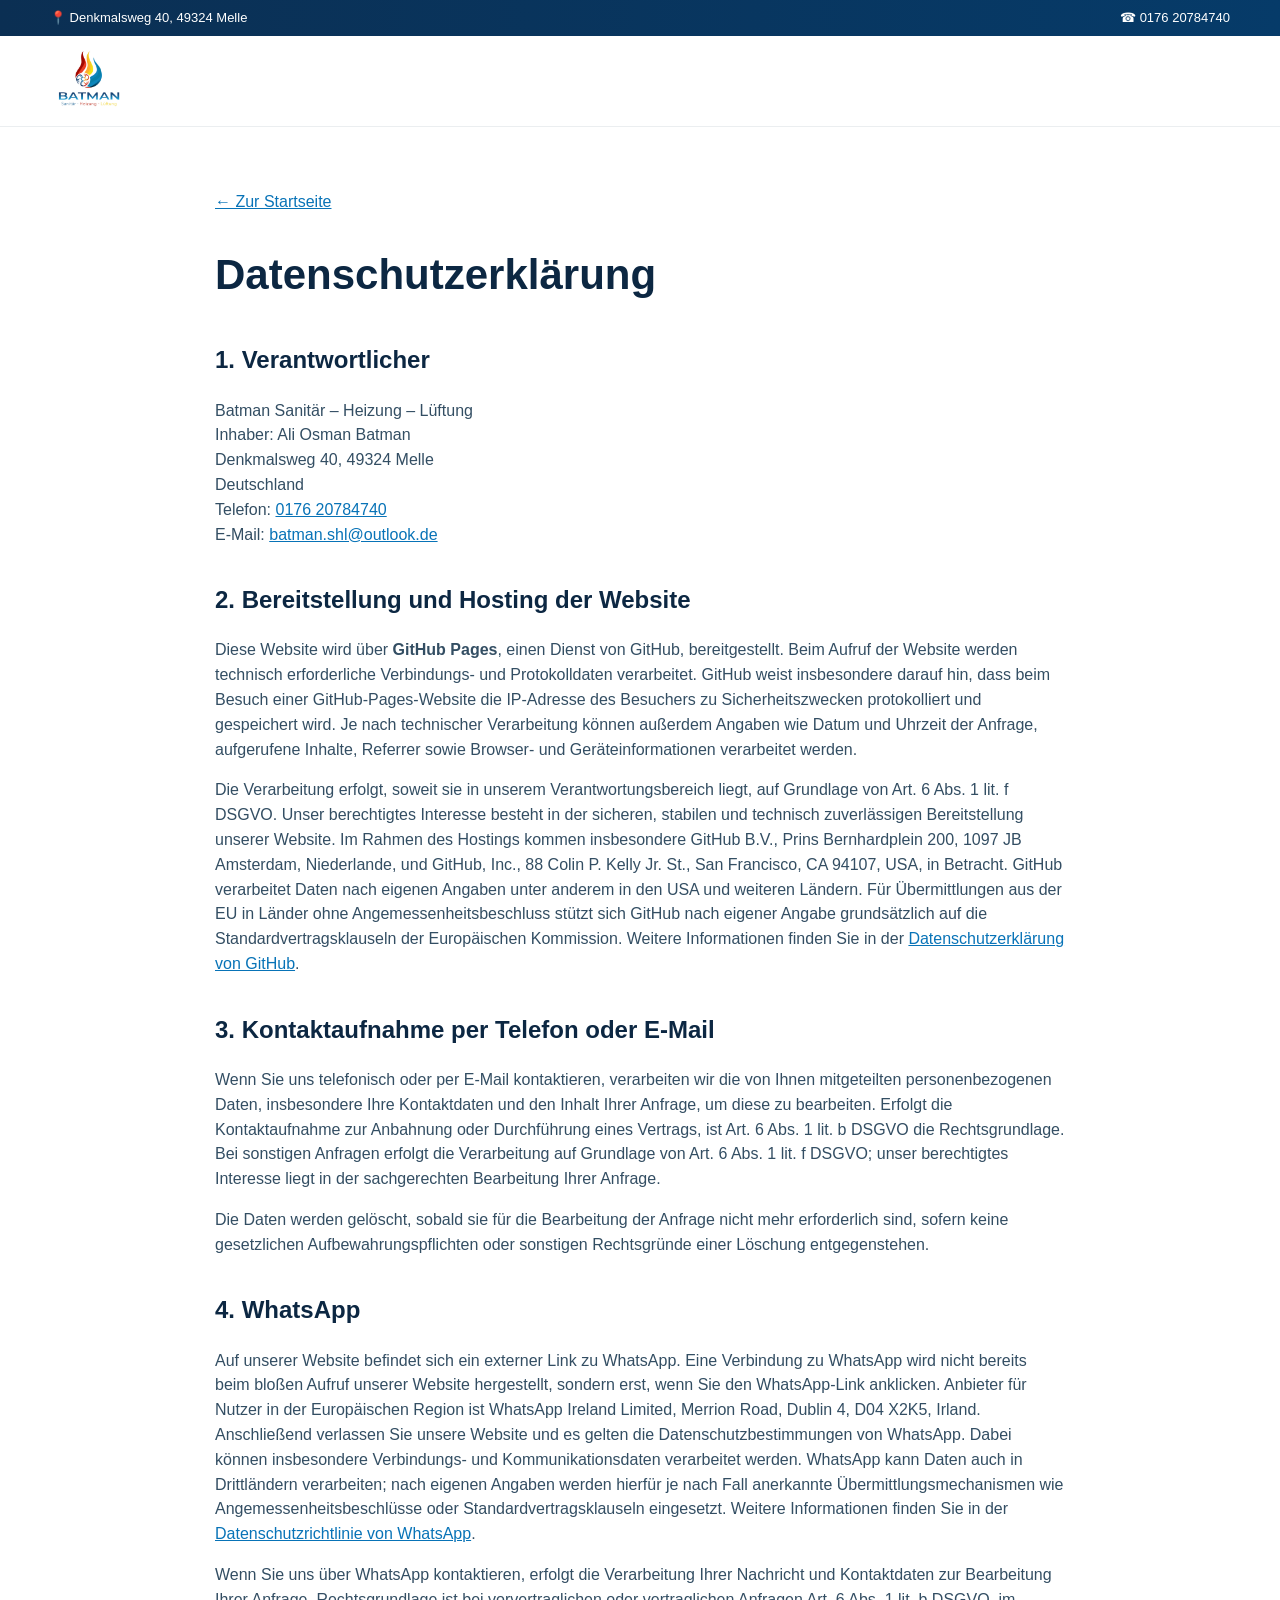
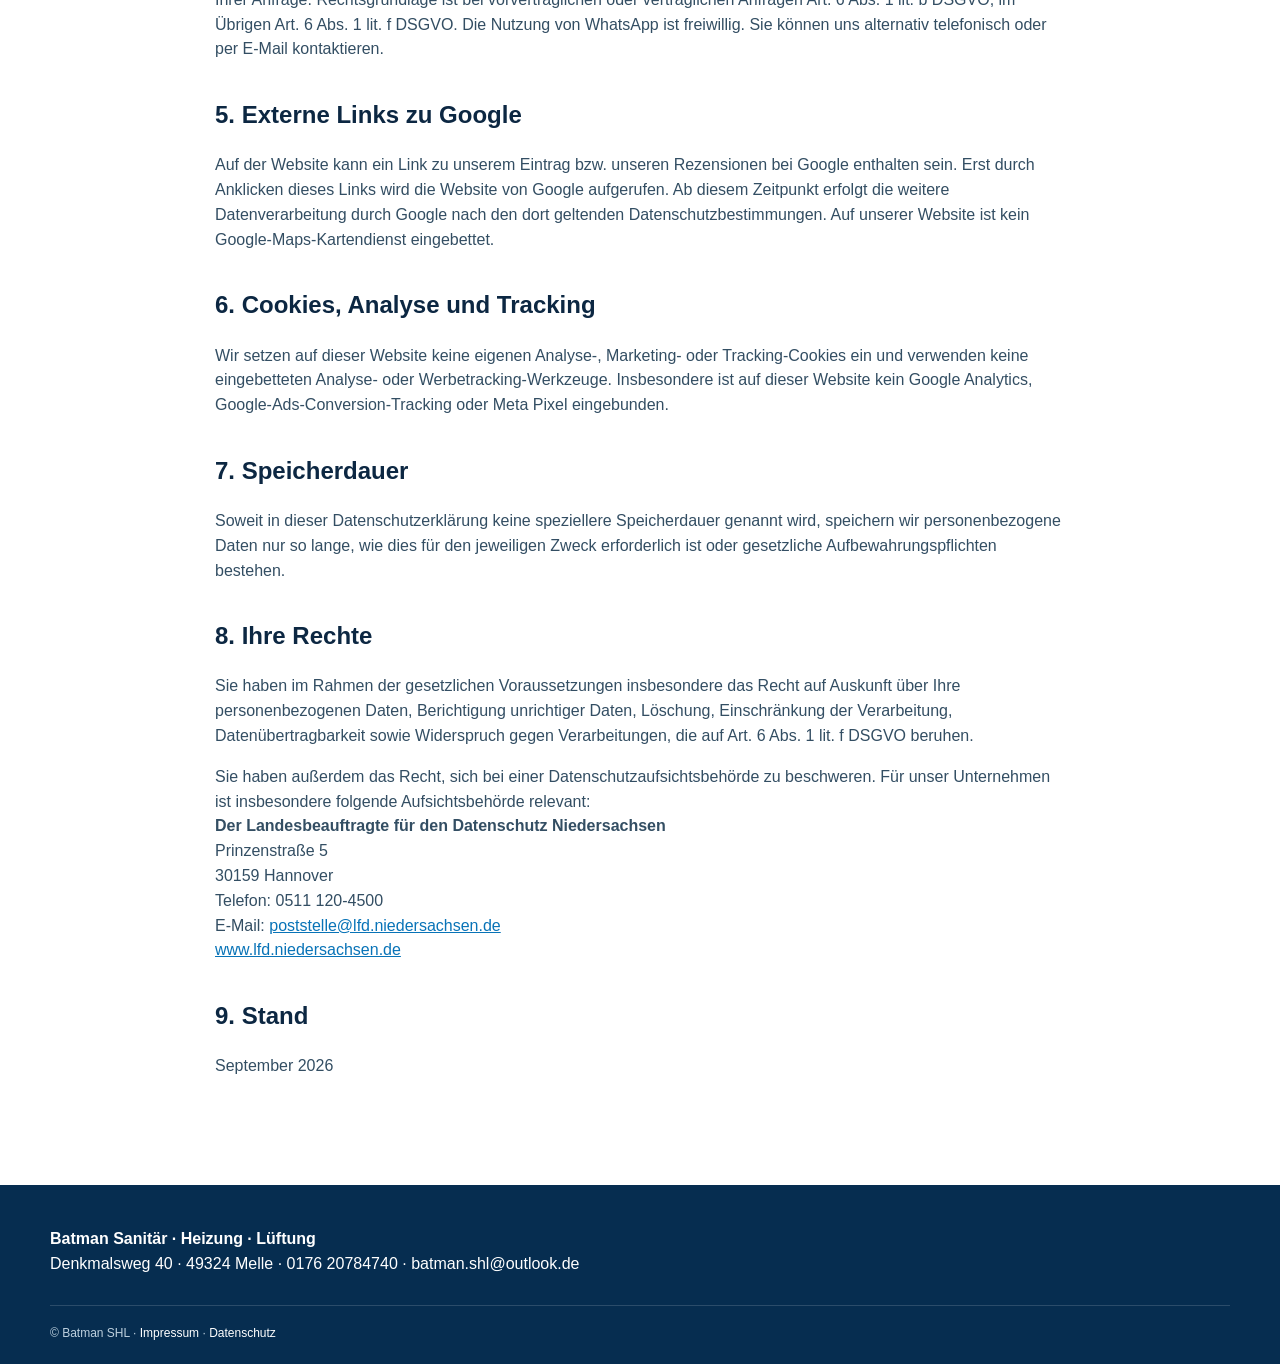
==== commit ebb412fa: "Complete privacy provider and supervisory authority details" ====
--- a/datenschutz.html
+++ b/datenschutz.html
@@ -1,10 +1,10 @@
 <!doctype html><html lang="de"><head><meta charset="utf-8"><meta name="viewport" content="width=device-width,initial-scale=1"><meta name="robots" content="index,follow"><link rel="icon" href="logo.jpg" type="image/jpeg"><link rel="stylesheet" href="styles.css"><title>Datenschutz | Batman SHL</title><style>.legal-page{padding:64px 0 90px;max-width:850px}.legal-page h1{font-size:42px;margin:0 0 28px}.legal-page h2{font-size:24px;margin-top:34px}.legal-page p,.legal-page li{color:#334e63}.legal-page a{color:#0873b7;text-decoration:underline}.legal-back{display:inline-block;margin-bottom:28px;color:#0873b7}</style></head><body><div class="topbar"><div class="container topbar-inner"><span>📍 Denkmalsweg 40, 49324 Melle</span><div><a href="tel:+4917620784740">☎ 0176 20784740</a></div></div></div><header class="header"><div class="container nav-wrap"><a class="brand" href="index.html"><img src="logo.jpg" alt="Batman Sanitär - Heizung - Lüftung"></a></div></header><main><div class="container legal-page"><a class="legal-back" href="index.html">← Zur Startseite</a><h1>Datenschutzerklärung</h1>
 <h2>1. Verantwortlicher</h2><p>Batman Sanitär – Heizung – Lüftung<br>Inhaber: Ali Osman Batman<br>Denkmalsweg 40, 49324 Melle<br>Deutschland<br>Telefon: <a href="tel:+4917620784740">0176 20784740</a><br>E-Mail: <a href="mailto:batman.shl@outlook.de">batman.shl@outlook.de</a></p>
-<h2>2. Bereitstellung und Hosting der Website</h2><p>Diese Website wird über <strong>GitHub Pages</strong>, einen Dienst von GitHub, bereitgestellt. Beim Aufruf der Website werden technisch erforderliche Verbindungs- und Protokolldaten verarbeitet. GitHub weist insbesondere darauf hin, dass beim Besuch einer GitHub-Pages-Website die IP-Adresse des Besuchers zu Sicherheitszwecken protokolliert und gespeichert wird. Je nach technischer Verarbeitung können außerdem Angaben wie Datum und Uhrzeit der Anfrage, aufgerufene Inhalte, Referrer sowie Browser- und Geräteinformationen verarbeitet werden.</p><p>Die Verarbeitung erfolgt, soweit sie in unserem Verantwortungsbereich liegt, auf Grundlage von Art. 6 Abs. 1 lit. f DSGVO. Unser berechtigtes Interesse besteht in der sicheren, stabilen und technisch zuverlässigen Bereitstellung unserer Website. Empfänger der Daten ist im Rahmen des Hostings insbesondere GitHub. Eine Verarbeitung von Daten außerhalb des Europäischen Wirtschaftsraums, insbesondere in den USA, kann nicht ausgeschlossen werden. Weitere Informationen zur Datenverarbeitung und zu internationalen Datentransfers finden Sie in der <a href="https://docs.github.com/de/site-policy/privacy-policies/github-general-privacy-statement" target="_blank" rel="noopener">Datenschutzerklärung von GitHub</a>.</p>
+<h2>2. Bereitstellung und Hosting der Website</h2><p>Diese Website wird über <strong>GitHub Pages</strong>, einen Dienst von GitHub, bereitgestellt. Beim Aufruf der Website werden technisch erforderliche Verbindungs- und Protokolldaten verarbeitet. GitHub weist insbesondere darauf hin, dass beim Besuch einer GitHub-Pages-Website die IP-Adresse des Besuchers zu Sicherheitszwecken protokolliert und gespeichert wird. Je nach technischer Verarbeitung können außerdem Angaben wie Datum und Uhrzeit der Anfrage, aufgerufene Inhalte, Referrer sowie Browser- und Geräteinformationen verarbeitet werden.</p><p>Die Verarbeitung erfolgt, soweit sie in unserem Verantwortungsbereich liegt, auf Grundlage von Art. 6 Abs. 1 lit. f DSGVO. Unser berechtigtes Interesse besteht in der sicheren, stabilen und technisch zuverlässigen Bereitstellung unserer Website. Im Rahmen des Hostings kommen insbesondere GitHub B.V., Prins Bernhardplein 200, 1097 JB Amsterdam, Niederlande, und GitHub, Inc., 88 Colin P. Kelly Jr. St., San Francisco, CA 94107, USA, in Betracht. GitHub verarbeitet Daten nach eigenen Angaben unter anderem in den USA und weiteren Ländern. Für Übermittlungen aus der EU in Länder ohne Angemessenheitsbeschluss stützt sich GitHub nach eigener Angabe grundsätzlich auf die Standardvertragsklauseln der Europäischen Kommission. Weitere Informationen finden Sie in der <a href="https://docs.github.com/de/site-policy/privacy-policies/github-general-privacy-statement" target="_blank" rel="noopener">Datenschutzerklärung von GitHub</a>.</p>
 <h2>3. Kontaktaufnahme per Telefon oder E-Mail</h2><p>Wenn Sie uns telefonisch oder per E-Mail kontaktieren, verarbeiten wir die von Ihnen mitgeteilten personenbezogenen Daten, insbesondere Ihre Kontaktdaten und den Inhalt Ihrer Anfrage, um diese zu bearbeiten. Erfolgt die Kontaktaufnahme zur Anbahnung oder Durchführung eines Vertrags, ist Art. 6 Abs. 1 lit. b DSGVO die Rechtsgrundlage. Bei sonstigen Anfragen erfolgt die Verarbeitung auf Grundlage von Art. 6 Abs. 1 lit. f DSGVO; unser berechtigtes Interesse liegt in der sachgerechten Bearbeitung Ihrer Anfrage.</p><p>Die Daten werden gelöscht, sobald sie für die Bearbeitung der Anfrage nicht mehr erforderlich sind, sofern keine gesetzlichen Aufbewahrungspflichten oder sonstigen Rechtsgründe einer Löschung entgegenstehen.</p>
-<h2>4. WhatsApp</h2><p>Auf unserer Website befindet sich ein externer Link zu WhatsApp. Eine Verbindung zu WhatsApp wird nicht bereits beim bloßen Aufruf unserer Website hergestellt, sondern erst, wenn Sie den WhatsApp-Link anklicken. Anschließend verlassen Sie unsere Website und es gelten die Datenschutzbestimmungen des jeweiligen Anbieters. Dabei können insbesondere Verbindungs- und Kommunikationsdaten verarbeitet und Daten auch außerhalb des Europäischen Wirtschaftsraums verarbeitet werden.</p><p>Wenn Sie uns über WhatsApp kontaktieren, erfolgt die Verarbeitung Ihrer Nachricht und Kontaktdaten zur Bearbeitung Ihrer Anfrage. Rechtsgrundlage ist bei vorvertraglichen oder vertraglichen Anfragen Art. 6 Abs. 1 lit. b DSGVO, im Übrigen Art. 6 Abs. 1 lit. f DSGVO. Die Nutzung von WhatsApp ist freiwillig. Sie können uns alternativ telefonisch oder per E-Mail kontaktieren.</p>
+<h2>4. WhatsApp</h2><p>Auf unserer Website befindet sich ein externer Link zu WhatsApp. Eine Verbindung zu WhatsApp wird nicht bereits beim bloßen Aufruf unserer Website hergestellt, sondern erst, wenn Sie den WhatsApp-Link anklicken. Anbieter für Nutzer in der Europäischen Region ist WhatsApp Ireland Limited, Merrion Road, Dublin 4, D04 X2K5, Irland. Anschließend verlassen Sie unsere Website und es gelten die Datenschutzbestimmungen von WhatsApp. Dabei können insbesondere Verbindungs- und Kommunikationsdaten verarbeitet werden. WhatsApp kann Daten auch in Drittländern verarbeiten; nach eigenen Angaben werden hierfür je nach Fall anerkannte Übermittlungsmechanismen wie Angemessenheitsbeschlüsse oder Standardvertragsklauseln eingesetzt. Weitere Informationen finden Sie in der <a href="https://www.whatsapp.com/legal/privacy-policy-eea?lang=de" target="_blank" rel="noopener">Datenschutzrichtlinie von WhatsApp</a>.</p><p>Wenn Sie uns über WhatsApp kontaktieren, erfolgt die Verarbeitung Ihrer Nachricht und Kontaktdaten zur Bearbeitung Ihrer Anfrage. Rechtsgrundlage ist bei vorvertraglichen oder vertraglichen Anfragen Art. 6 Abs. 1 lit. b DSGVO, im Übrigen Art. 6 Abs. 1 lit. f DSGVO. Die Nutzung von WhatsApp ist freiwillig. Sie können uns alternativ telefonisch oder per E-Mail kontaktieren.</p>
 <h2>5. Externe Links zu Google</h2><p>Auf der Website kann ein Link zu unserem Eintrag bzw. unseren Rezensionen bei Google enthalten sein. Erst durch Anklicken dieses Links wird die Website von Google aufgerufen. Ab diesem Zeitpunkt erfolgt die weitere Datenverarbeitung durch Google nach den dort geltenden Datenschutzbestimmungen. Auf unserer Website ist kein Google-Maps-Kartendienst eingebettet.</p>
 <h2>6. Cookies, Analyse und Tracking</h2><p>Wir setzen auf dieser Website keine eigenen Analyse-, Marketing- oder Tracking-Cookies ein und verwenden keine eingebetteten Analyse- oder Werbetracking-Werkzeuge. Insbesondere ist auf dieser Website kein Google Analytics, Google-Ads-Conversion-Tracking oder Meta Pixel eingebunden.</p>
 <h2>7. Speicherdauer</h2><p>Soweit in dieser Datenschutzerklärung keine speziellere Speicherdauer genannt wird, speichern wir personenbezogene Daten nur so lange, wie dies für den jeweiligen Zweck erforderlich ist oder gesetzliche Aufbewahrungspflichten bestehen.</p>
-<h2>8. Ihre Rechte</h2><p>Sie haben im Rahmen der gesetzlichen Voraussetzungen insbesondere das Recht auf Auskunft über Ihre personenbezogenen Daten, Berichtigung unrichtiger Daten, Löschung, Einschränkung der Verarbeitung, Datenübertragbarkeit sowie Widerspruch gegen Verarbeitungen, die auf Art. 6 Abs. 1 lit. f DSGVO beruhen.</p><p>Sie haben außerdem das Recht, sich bei einer Datenschutzaufsichtsbehörde zu beschweren. Für Unternehmen mit Sitz in Niedersachsen kommt insbesondere die Landesbeauftragte für den Datenschutz Niedersachsen als Aufsichtsbehörde in Betracht.</p>
+<h2>8. Ihre Rechte</h2><p>Sie haben im Rahmen der gesetzlichen Voraussetzungen insbesondere das Recht auf Auskunft über Ihre personenbezogenen Daten, Berichtigung unrichtiger Daten, Löschung, Einschränkung der Verarbeitung, Datenübertragbarkeit sowie Widerspruch gegen Verarbeitungen, die auf Art. 6 Abs. 1 lit. f DSGVO beruhen.</p><p>Sie haben außerdem das Recht, sich bei einer Datenschutzaufsichtsbehörde zu beschweren. Für unser Unternehmen ist insbesondere folgende Aufsichtsbehörde relevant:<br><strong>Der Landesbeauftragte für den Datenschutz Niedersachsen</strong><br>Prinzenstraße 5<br>30159 Hannover<br>Telefon: 0511 120-4500<br>E-Mail: <a href="mailto:poststelle@lfd.niedersachsen.de">poststelle@lfd.niedersachsen.de</a><br><a href="https://www.lfd.niedersachsen.de/" target="_blank" rel="noopener">www.lfd.niedersachsen.de</a></p>
 <h2>9. Stand</h2><p>September 2026</p></div></main><footer class="footer"><div class="container"><strong>Batman Sanitär · Heizung · Lüftung</strong><br>Denkmalsweg 40 · 49324 Melle · <a href="tel:+4917620784740">0176 20784740</a> · <a href="mailto:batman.shl@outlook.de">batman.shl@outlook.de</a><div class="legal">© Batman SHL · <a href="impressum.html">Impressum</a> · <a href="datenschutz.html">Datenschutz</a></div></div></footer></body></html>
--- a/styles.css
+++ b/styles.css
@@ -84,3 +84,49 @@
 @media(max-width:380px){
   .brand img{width:165px}.hero h1{font-size:36px}.hero-note{max-width:180px;font-size:15px}.btn{font-size:13px;padding-inline:14px}
 }
+
+
+/* Bilddarstellung: Originalproportionen erhalten */
+.project-visual{
+  aspect-ratio:auto;
+  min-height:0;
+  background:#eef3f7;
+  display:flex;
+  flex-direction:column;
+}
+.project-visual img{
+  display:block;
+  width:100%;
+  height:auto;
+  max-height:none;
+  object-fit:contain;
+  object-position:center;
+}
+.project-visual figcaption{
+  position:absolute;
+}
+
+/* Mitarbeiterfoto: weniger aggressiver Zuschnitt */
+.why-photo{
+  background-size:contain;
+  background-position:center;
+  background-repeat:no-repeat;
+  background-color:#083f70;
+}
+
+/* Hero: Motiv auf kleinen Displays vollständiger zeigen */
+@media(max-width:900px){
+  .hero-media{
+    background-size:contain;
+    background-position:center;
+    background-repeat:no-repeat;
+    background-color:#eef6fb;
+  }
+  .project-visual{aspect-ratio:auto;}
+}
+@media(max-width:640px){
+  .project-visual{aspect-ratio:auto;}
+  .project-visual img{width:100%;height:auto;object-fit:contain;}
+  .why-photo{background-size:contain;background-position:center;}
+  .hero-media{background-size:contain;background-position:center;}
+}
